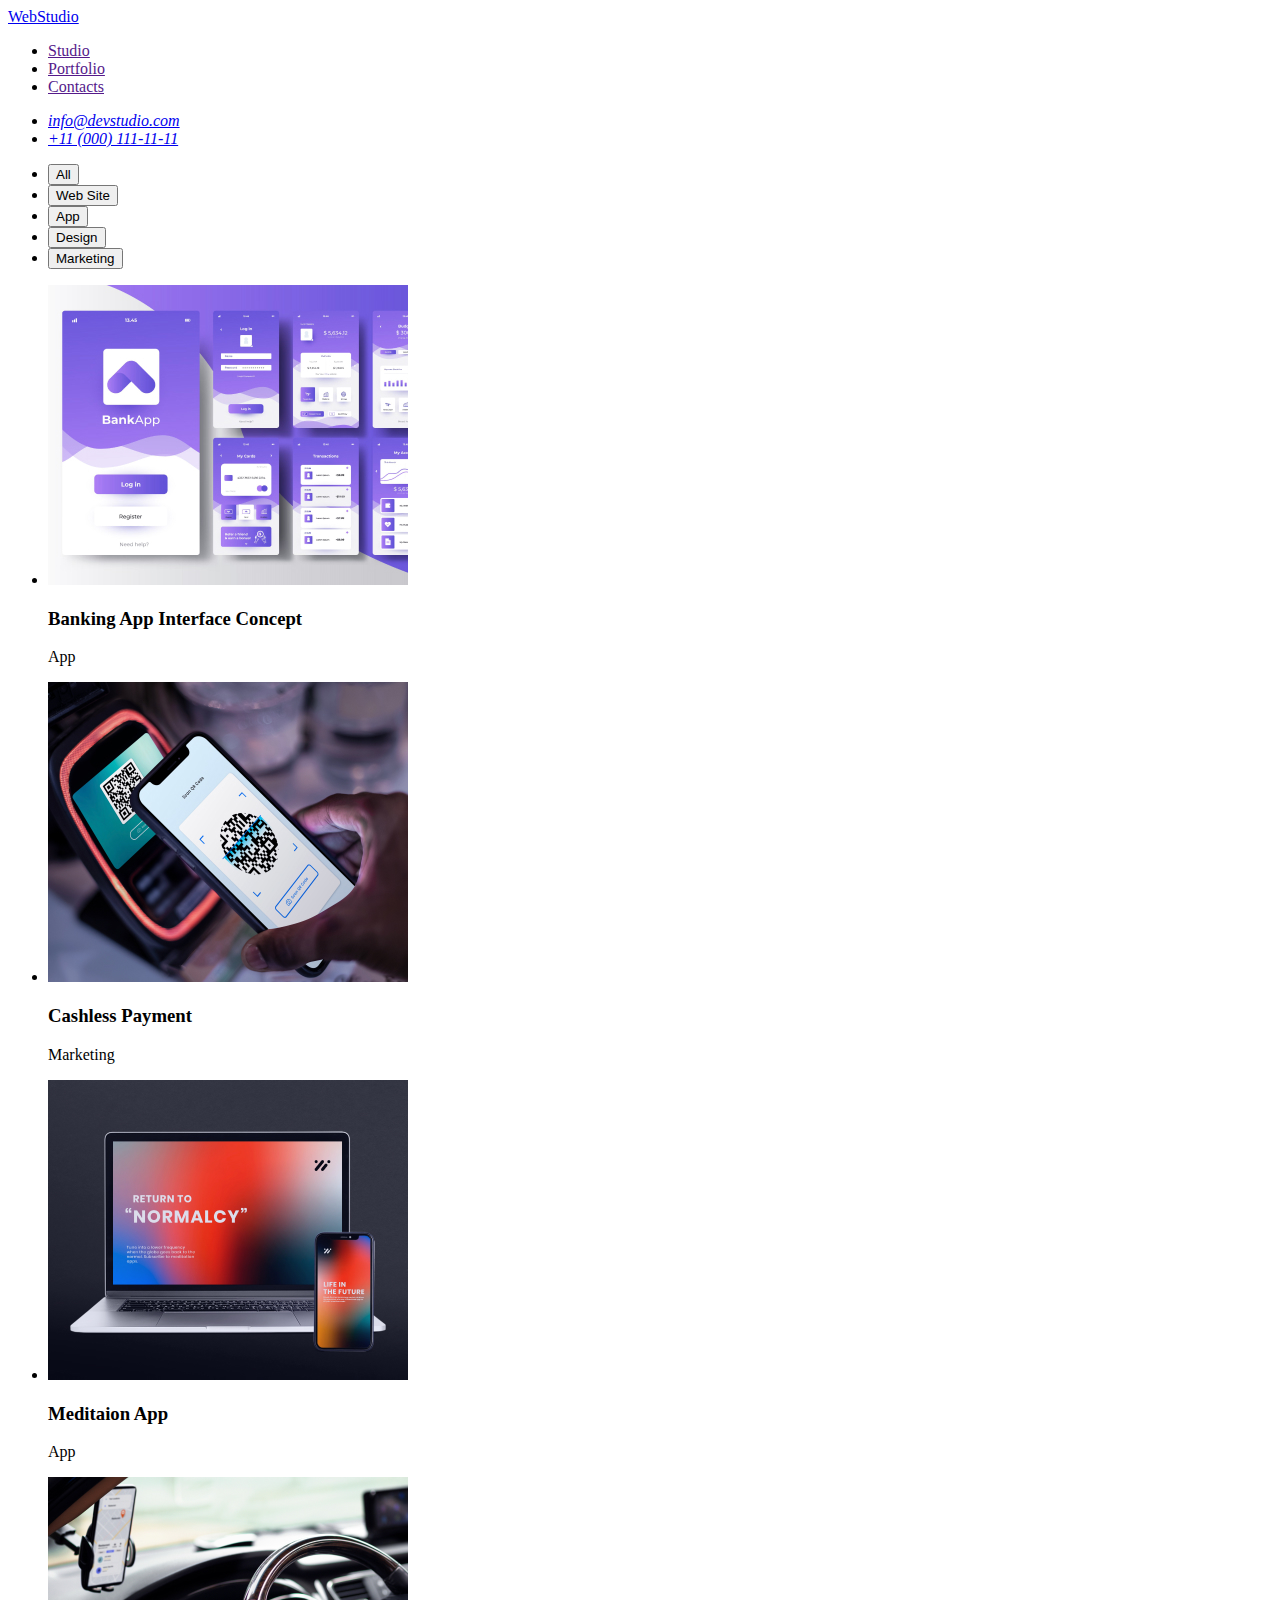
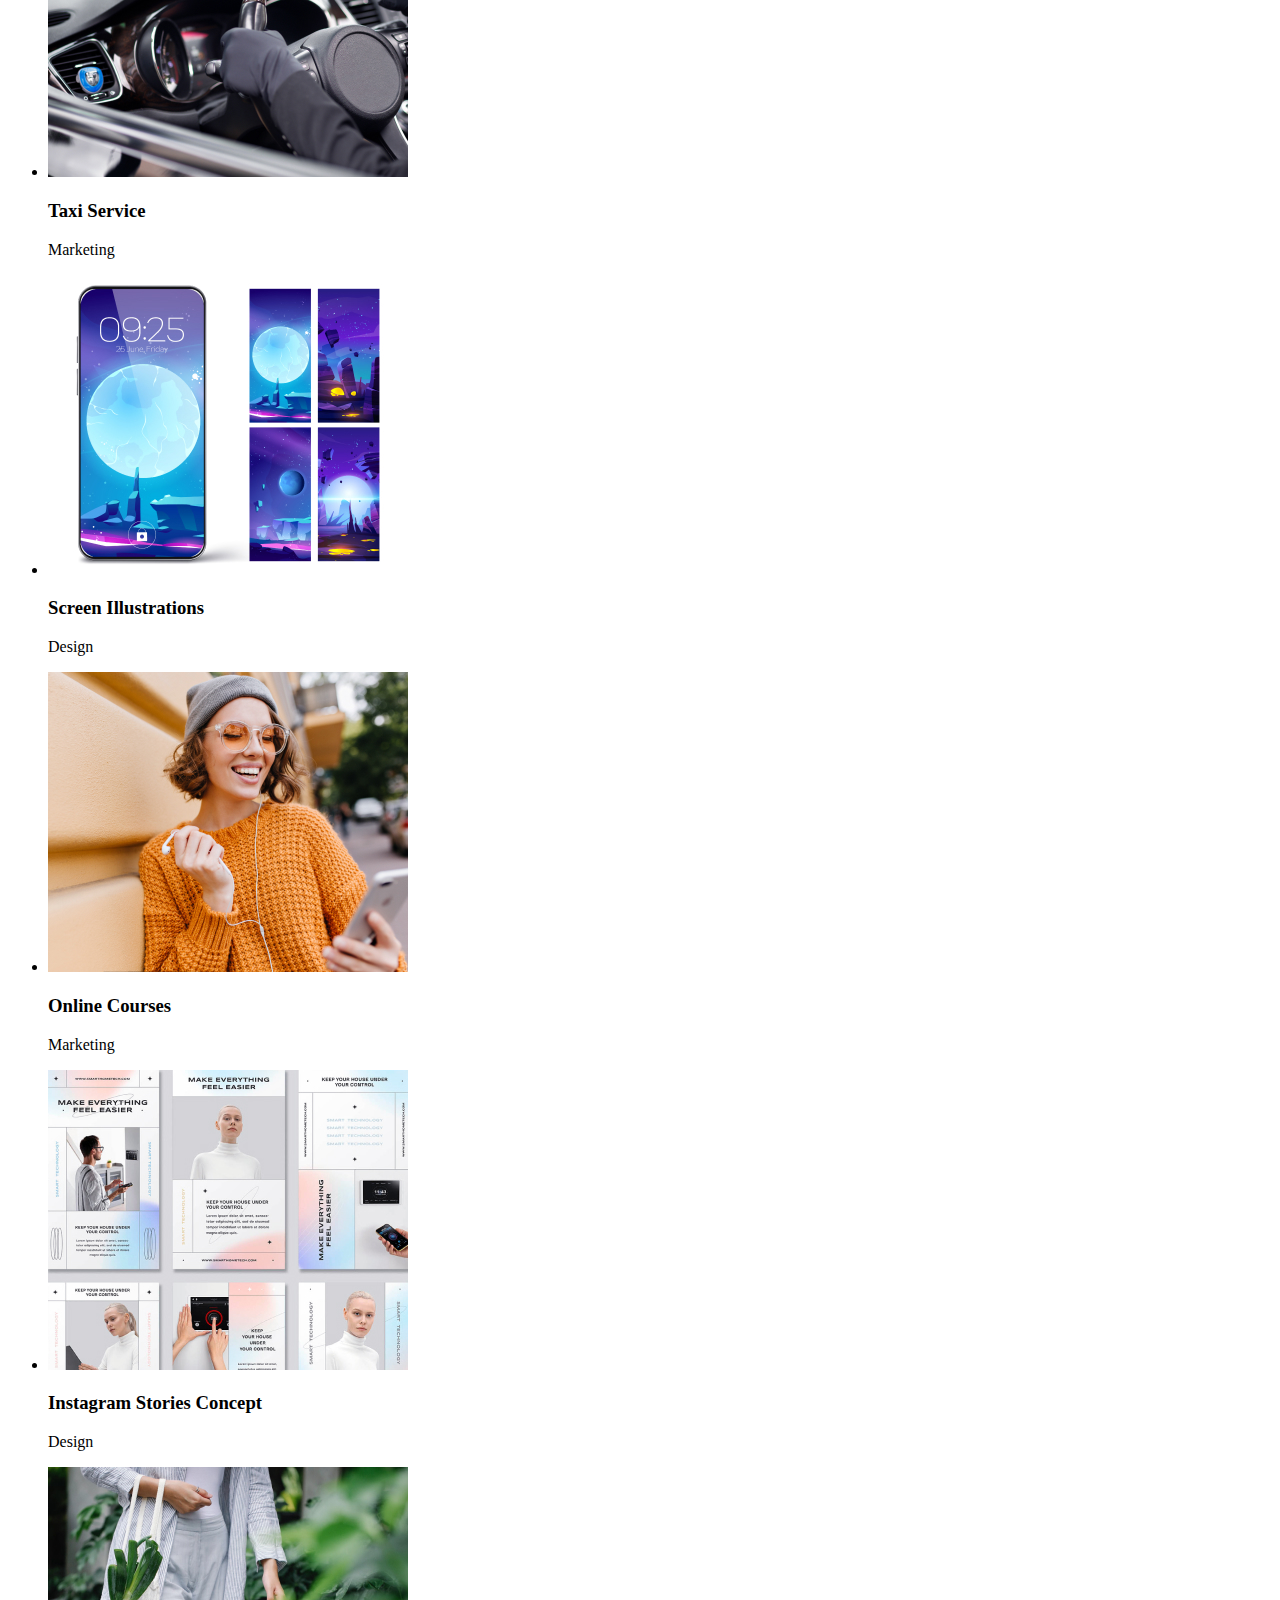
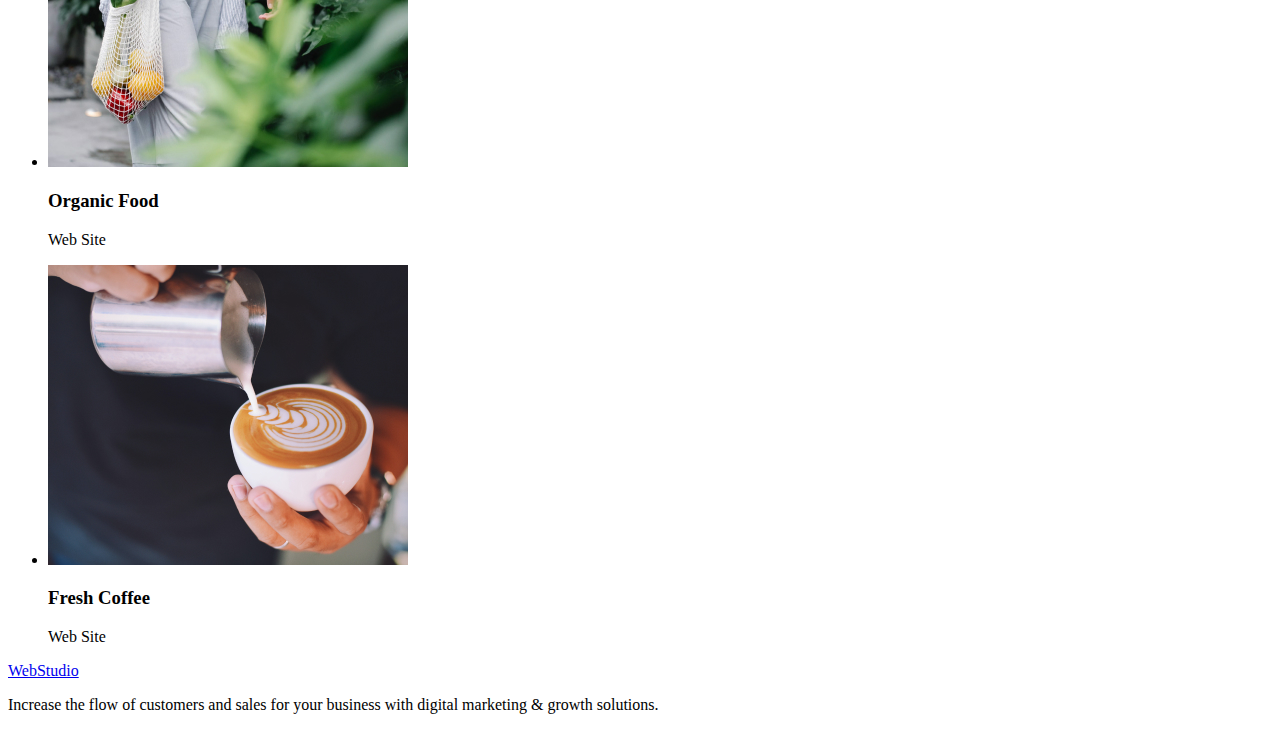
==== portfolio.html @ 18027611 "html portfolio" ====
<!DOCTYPE html>
<html lang="en">
<head>
    <meta charset="UTF-8">
    <meta http-equiv="X-UA-Compatible" content="IE=edge">
    <meta name="viewport" content="width=device-width, initial-scale=1.0">
    <title>Portfolio</title>
</head>
<body>
    <header>
        <nav>
            <a href="./index.html">WebStudio</a>
            <ul>
                <li><a href="">Studio</a></li>
                <li><a href="">Portfolio</a></li>
                <li><a href="">Contacts</a></li>
            </ul>
        </nav>
        <address>
            <ul>
                <li><a href="mailto:info@devstudio.com">info@devstudio.com</a></li>
                <li><a href="tel:+110001111111">+11 (000) 111-11-11</a></li>
            </ul>
        </address>
    </header>
    <main>
        <section>
            <ul>
                <li><button type="button">All</button></li>
                <li><button type="button">Web Site</button></li>
                <li><button type="button">App</button></li>
                <li><button type="button">Design</button></li>
                <li><button type="button">Marketing</button></li>
            </ul>
        </section>
        <section>
            <ul>
                <li>
                    <img src="./images/app-interface.jpg" alt="app-interface">
                    <h3>Banking App Interface Concept</h3>
                    <p>App</p>
                </li>
                <li>
                    <img src="./images/payment.jpg" alt="payment">
                    <h3>Cashless Payment</h3>
                    <p>Marketing</p>
                </li>
                <li>
                    <img src="./images/meditaion-app.jpg" alt="meditaion-app">
                    <h3>Meditaion App</h3>
                    <p>App</p>
                </li>
            </ul>
            <ul>
                <li>
                    <img src="./images/taxi.jpg" alt="taxi">
                    <h3>Taxi Service</h3>
                    <p>Marketing</p>
                </li>
                <li>
                    <img src="./images/screen.jpg" alt="screen">
                    <h3>Screen Illustrations</h3>
                    <p>Design</p>
                </li>
                <li>
                    <img src="./images/online-courses.jpg" alt="online-courses">
                    <h3>Online Courses</h3>
                    <p>Marketing</p>
                </li>
            </ul>
            <ul>
                <li>
                    <img src="./images/instagram-stories.jpg" alt="instagram-stories">
                    <h3>Instagram Stories Concept</h3>
                    <p>Design</p>
                </li>
                <li>
                    <img src="./images/food.jpg" alt="food">
                    <h3>Organic Food</h3>
                    <p>Web Site</p>
                </li>
                <li>
                    <img src="./images/coffee.jpg" alt="coffee">
                    <h3>Fresh Coffee</h3>
                    <p>Web Site</p>
                </li>
            </ul>
        </section>
    </main>
    <footer>
        <a href="./index.html">WebStudio</a>
        <p>Increase the flow of customers and sales for your business with digital marketing & growth solutions.</p>
    </footer>
</body>
</html>
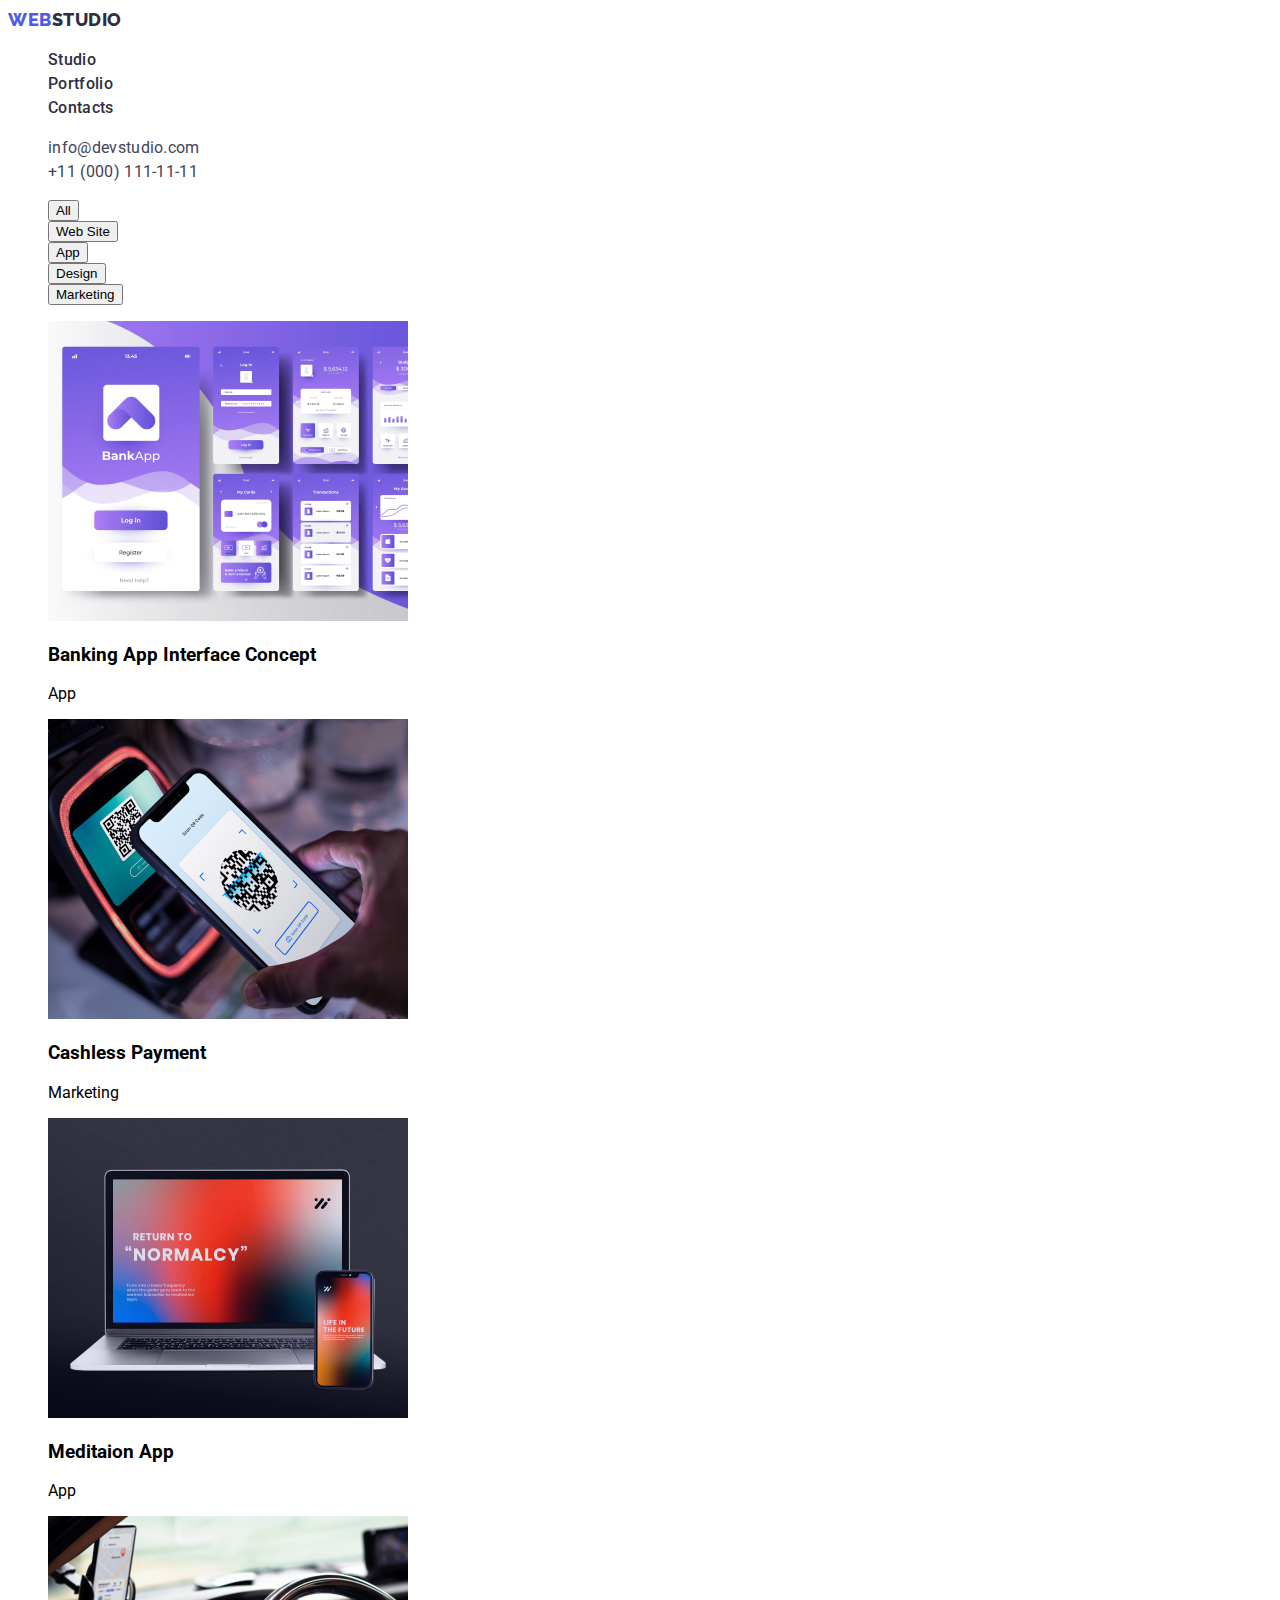
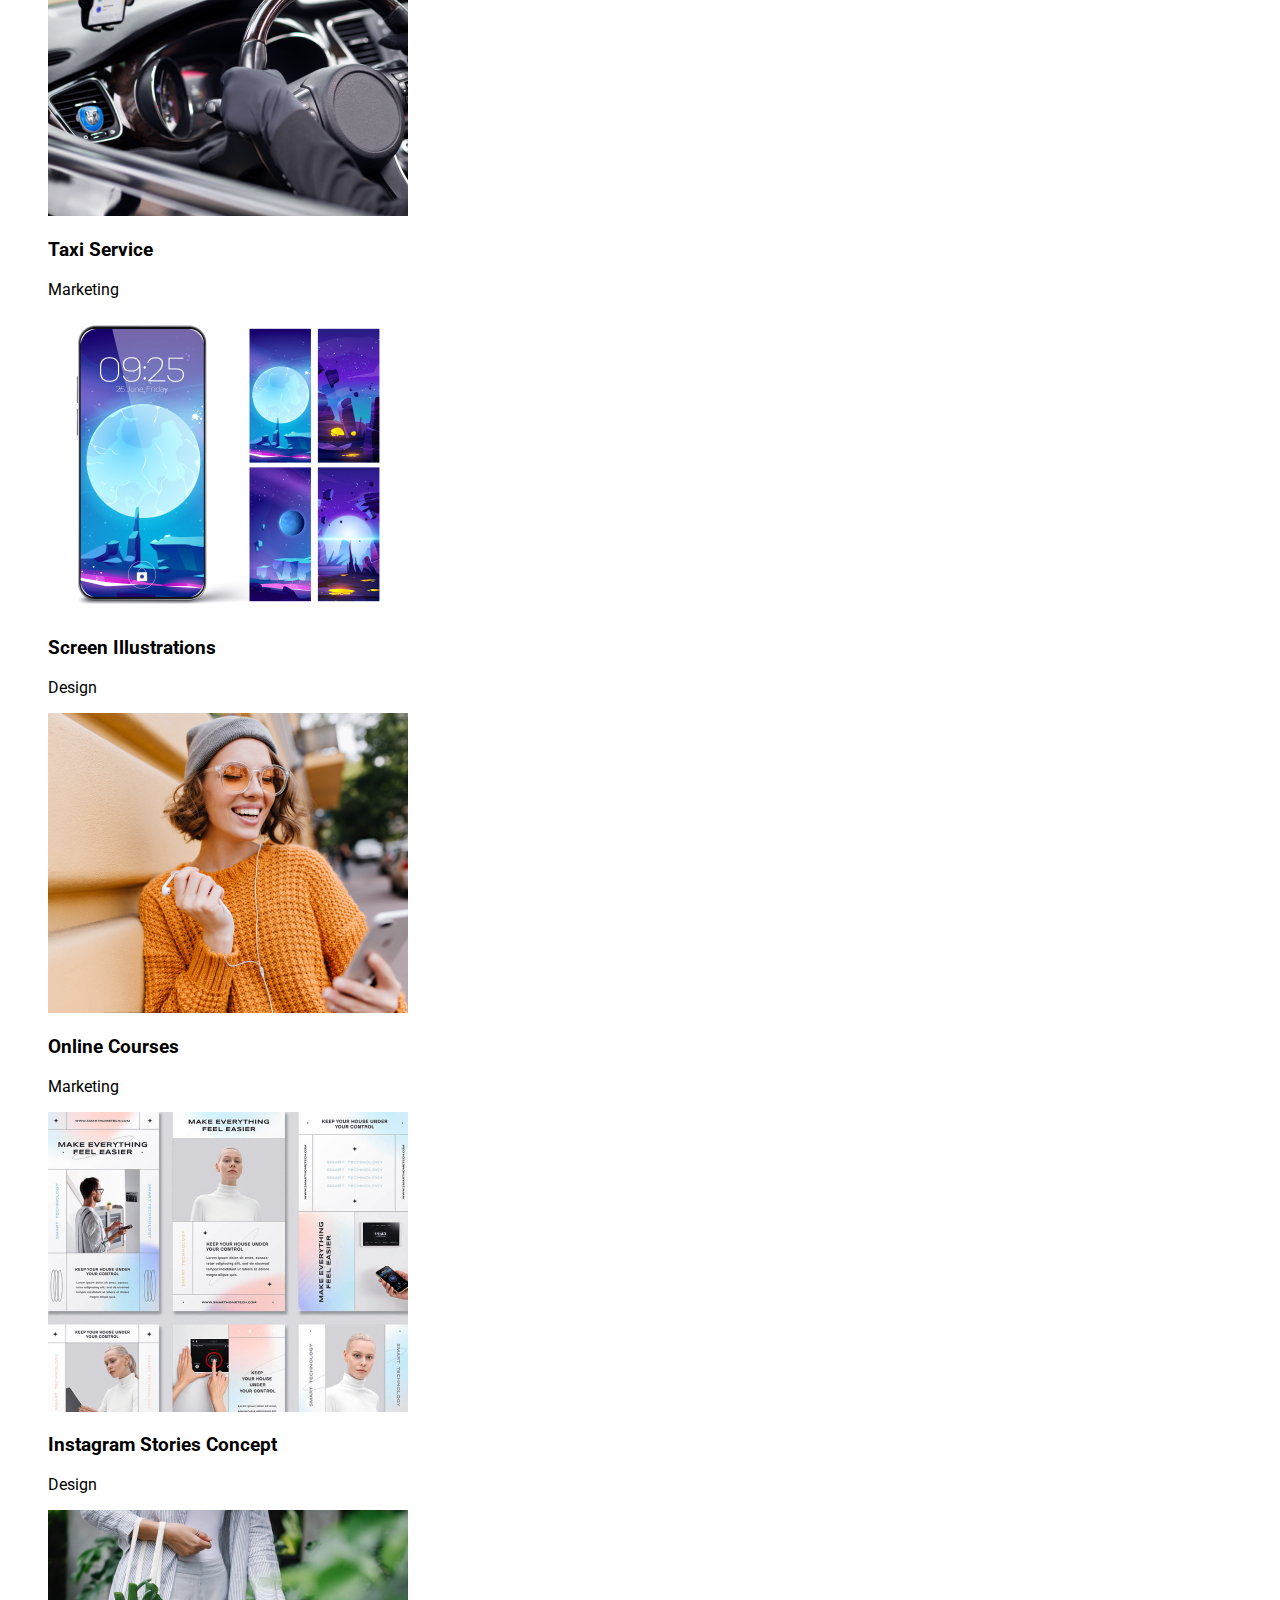
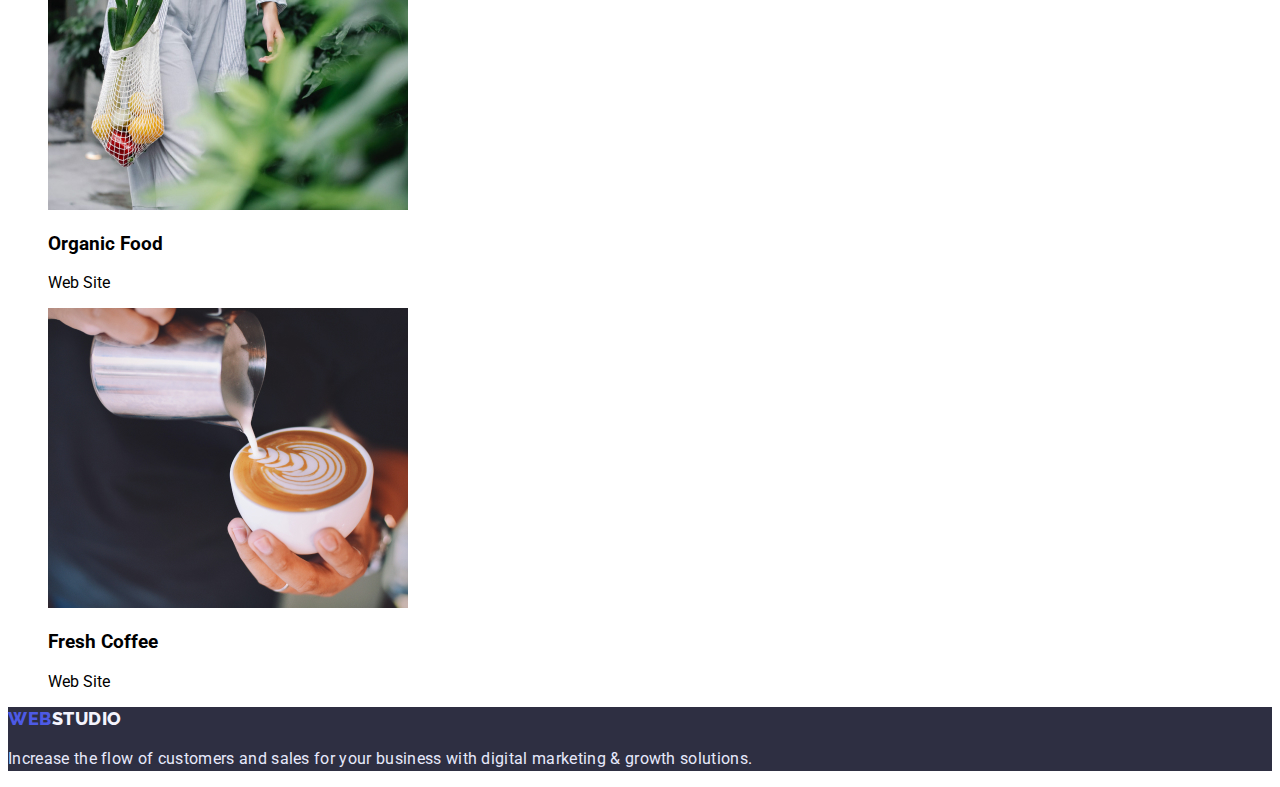
==== commit 2232f662: "css for index" ====
--- a/portfolio.html
+++ b/portfolio.html
@@ -5,27 +5,31 @@
     <meta http-equiv="X-UA-Compatible" content="IE=edge">
     <meta name="viewport" content="width=device-width, initial-scale=1.0">
     <title>Portfolio</title>
+    <link rel="preconnect" href="https://fonts.googleapis.com">
+    <link rel="preconnect" href="https://fonts.gstatic.com" crossorigin>
+    <link href="https://fonts.googleapis.com/css2?family=Raleway:wght@800&family=Roboto:wght@400;500;700;900&display=swap" rel="stylesheet">
+    <link rel="stylesheet" href="./css/style.css">
 </head>
 <body>
-    <header>
+    <header class="header">
         <nav>
-            <a href="./index.html">WebStudio</a>
-            <ul>
-                <li><a href="">Studio</a></li>
-                <li><a href="">Portfolio</a></li>
-                <li><a href="">Contacts</a></li>
+            <a href="./index.html" class="link header-logo"><span class="logo-web">Web</span>Studio</a>
+            <ul class="list header-list">
+                <li><a href="./index.html" class="link header-link">Studio</a></li>
+                <li><a href="./portfolio.html" class="link header-link">Portfolio</a></li>
+                <li><a href="" class="link header-link">Contacts</a></li>
             </ul>
         </nav>
         <address>
-            <ul>
-                <li><a href="mailto:info@devstudio.com">info@devstudio.com</a></li>
-                <li><a href="tel:+110001111111">+11 (000) 111-11-11</a></li>
+            <ul class="list address-list">
+                <li><a href="mailto:info@devstudio.com" class="link address-link">info@devstudio.com</a></li>
+                <li><a href="tel:+110001111111" class="link address-link">+11 (000) 111-11-11</a></li>
             </ul>
         </address>
     </header>
     <main>
         <section>
-            <ul>
+            <ul class="list">
                 <li><button type="button">All</button></li>
                 <li><button type="button">Web Site</button></li>
                 <li><button type="button">App</button></li>
@@ -34,62 +38,62 @@
             </ul>
         </section>
         <section>
-            <ul>
+            <ul class="list">
                 <li>
-                    <img src="./images/app-interface.jpg" alt="app-interface">
+                    <img src="./images/app-interface.jpg" alt="app-interface" width="360" height="300">
                     <h3>Banking App Interface Concept</h3>
                     <p>App</p>
                 </li>
                 <li>
-                    <img src="./images/payment.jpg" alt="payment">
+                    <img src="./images/payment.jpg" alt="payment" width="360" height="300">
                     <h3>Cashless Payment</h3>
                     <p>Marketing</p>
                 </li>
                 <li>
-                    <img src="./images/meditaion-app.jpg" alt="meditaion-app">
+                    <img src="./images/meditaion-app.jpg" alt="meditaion-app" width="360" height="300">
                     <h3>Meditaion App</h3>
                     <p>App</p>
                 </li>
             </ul>
-            <ul>
+            <ul class="list">
                 <li>
-                    <img src="./images/taxi.jpg" alt="taxi">
+                    <img src="./images/taxi.jpg" alt="taxi" width="360" height="300">
                     <h3>Taxi Service</h3>
                     <p>Marketing</p>
                 </li>
                 <li>
-                    <img src="./images/screen.jpg" alt="screen">
+                    <img src="./images/screen.jpg" alt="screen" width="360" height="300">
                     <h3>Screen Illustrations</h3>
                     <p>Design</p>
                 </li>
                 <li>
-                    <img src="./images/online-courses.jpg" alt="online-courses">
+                    <img src="./images/online-courses.jpg" alt="online-courses" width="360" height="300">
                     <h3>Online Courses</h3>
                     <p>Marketing</p>
                 </li>
             </ul>
-            <ul>
+            <ul class="list">
                 <li>
-                    <img src="./images/instagram-stories.jpg" alt="instagram-stories">
+                    <img src="./images/instagram-stories.jpg" alt="instagram-stories" width="360" height="300">
                     <h3>Instagram Stories Concept</h3>
                     <p>Design</p>
                 </li>
                 <li>
-                    <img src="./images/food.jpg" alt="food">
+                    <img src="./images/food.jpg" alt="food" width="360" height="300">
                     <h3>Organic Food</h3>
                     <p>Web Site</p>
                 </li>
                 <li>
-                    <img src="./images/coffee.jpg" alt="coffee">
+                    <img src="./images/coffee.jpg" alt="coffee" width="360" height="300">
                     <h3>Fresh Coffee</h3>
                     <p>Web Site</p>
                 </li>
             </ul>
         </section>
     </main>
-    <footer>
-        <a href="./index.html">WebStudio</a>
-        <p>Increase the flow of customers and sales for your business with digital marketing & growth solutions.</p>
+    <footer class="footer">
+        <a href="./index.html" class="link footer-logo"><span class="logo-web">Web</span>Studio</a>
+        <p class="footer-text">Increase the flow of customers and sales for your business with digital marketing & growth solutions.</p>
     </footer>
 </body>
 </html>--- a/css/style.css
+++ b/css/style.css
@@ -0,0 +1,152 @@
+:root {
+    --navy-blue: #2E2F42;
+    --slate: #434455;
+}
+body {
+    font-family: Roboto, sans-serif;
+}
+.link {
+    text-decoration: none;
+}
+.list {
+    list-style: none;
+}
+/*.header {
+
+}*/
+.header-logo {
+    font-family: Raleway, sans-serif;
+    color: var(--navy-blue);
+    font-weight: 800;
+    font-size: 18px;
+    line-height: 1.33;
+    letter-spacing: 0.03em;
+    text-transform: uppercase;
+}
+.logo-web {
+    color: #4D5AE5;
+}
+/*.header-list {
+}*/
+.header-link {
+    color: var(--navy-blue);
+    font-weight: 500;
+    font-size: 16px;
+    line-height: 1.5;
+    letter-spacing: 0.02em;
+}
+/*.address-list {
+}*/
+.address-link {
+    color: var(--slate);
+    font-style: normal;
+    font-weight: 400;
+    font-size: 16px;
+    line-height: 1.5;
+    letter-spacing: 0.02em;
+}
+.first-st {
+    background-color: var(--navy-blue);
+}
+.first-st-title {
+    color: #fff;
+    font-weight: 700;
+    font-size: 56px;
+    line-height: 1.07;
+    letter-spacing: 0.02em;
+}
+.first-st-button {
+    color: #fff;
+    font-weight: 500;
+    font-size: 16px;
+    line-height: 1.5;
+    letter-spacing: 0.04em;
+}
+/*.second-st {
+}
+.second-st-title {
+    
+}
+.second-st-list {
+}
+.second-st-item {
+}*/
+.second-st-caption {
+    color: var(--navy-blue);
+    font-family: 'Roboto';
+    font-weight: 500;
+    font-size: 20px;
+    line-height: 1.2;
+    letter-spacing: 0.02em;
+}
+.second-st-text {
+    color: var(--slate);
+    font-weight: 400;
+    font-size: 16px;
+    line-height: 1.5;
+    letter-spacing: 0.02em;
+}
+/*.third-st {
+}*/
+.third-st-title {
+    color: var(--navy-blue);
+    font-weight: 700;
+    font-size: 36px;
+    line-height: 1.11;
+    letter-spacing: 0.02em;
+    text-transform: capitalize;
+}
+/*.third-st-list {
+}
+.third-st-item {
+}*/
+.fourth-st {
+    background-color: #F4F4FD;
+}
+.fourth-st-title {
+    font-weight: 700;
+    font-size: 36px;
+    line-height: 1.11;
+    letter-spacing: 0.02em;
+    text-transform: capitalize;
+}
+/*.fourth-st-list {
+}*/
+.fourth-st-item {
+    background-color: #fff;
+}
+.fourth-st-caption {
+    color: var(--navy-blue);
+    font-weight: 500;
+    font-size: 20px;
+    line-height: 1.2;
+    letter-spacing: 0.02em;
+    text-transform: capitalize;
+}
+.foutht-st-text {
+    color: var(--slate);
+    font-weight: 400;
+    font-size: 16px;
+    line-height: 1.5;
+    letter-spacing: 0.02em;
+    text-transform: capitalize;
+}
+.footer {
+    background-color: var(--navy-blue);
+}
+.footer-logo {
+    font-family: Raleway, sans-serif;
+    color: #F4F4FD;
+    font-weight: 800;
+    font-size: 18px;
+    line-height: 1.33;
+    letter-spacing: 0.03em;
+    text-transform: uppercase;
+}
+.footer-text {
+    color: #E7E9FC;
+    font-weight: 400;
+    font-size: 16px;
+    line-height: 1.5;
+    letter-spacing: 0.02em;
+}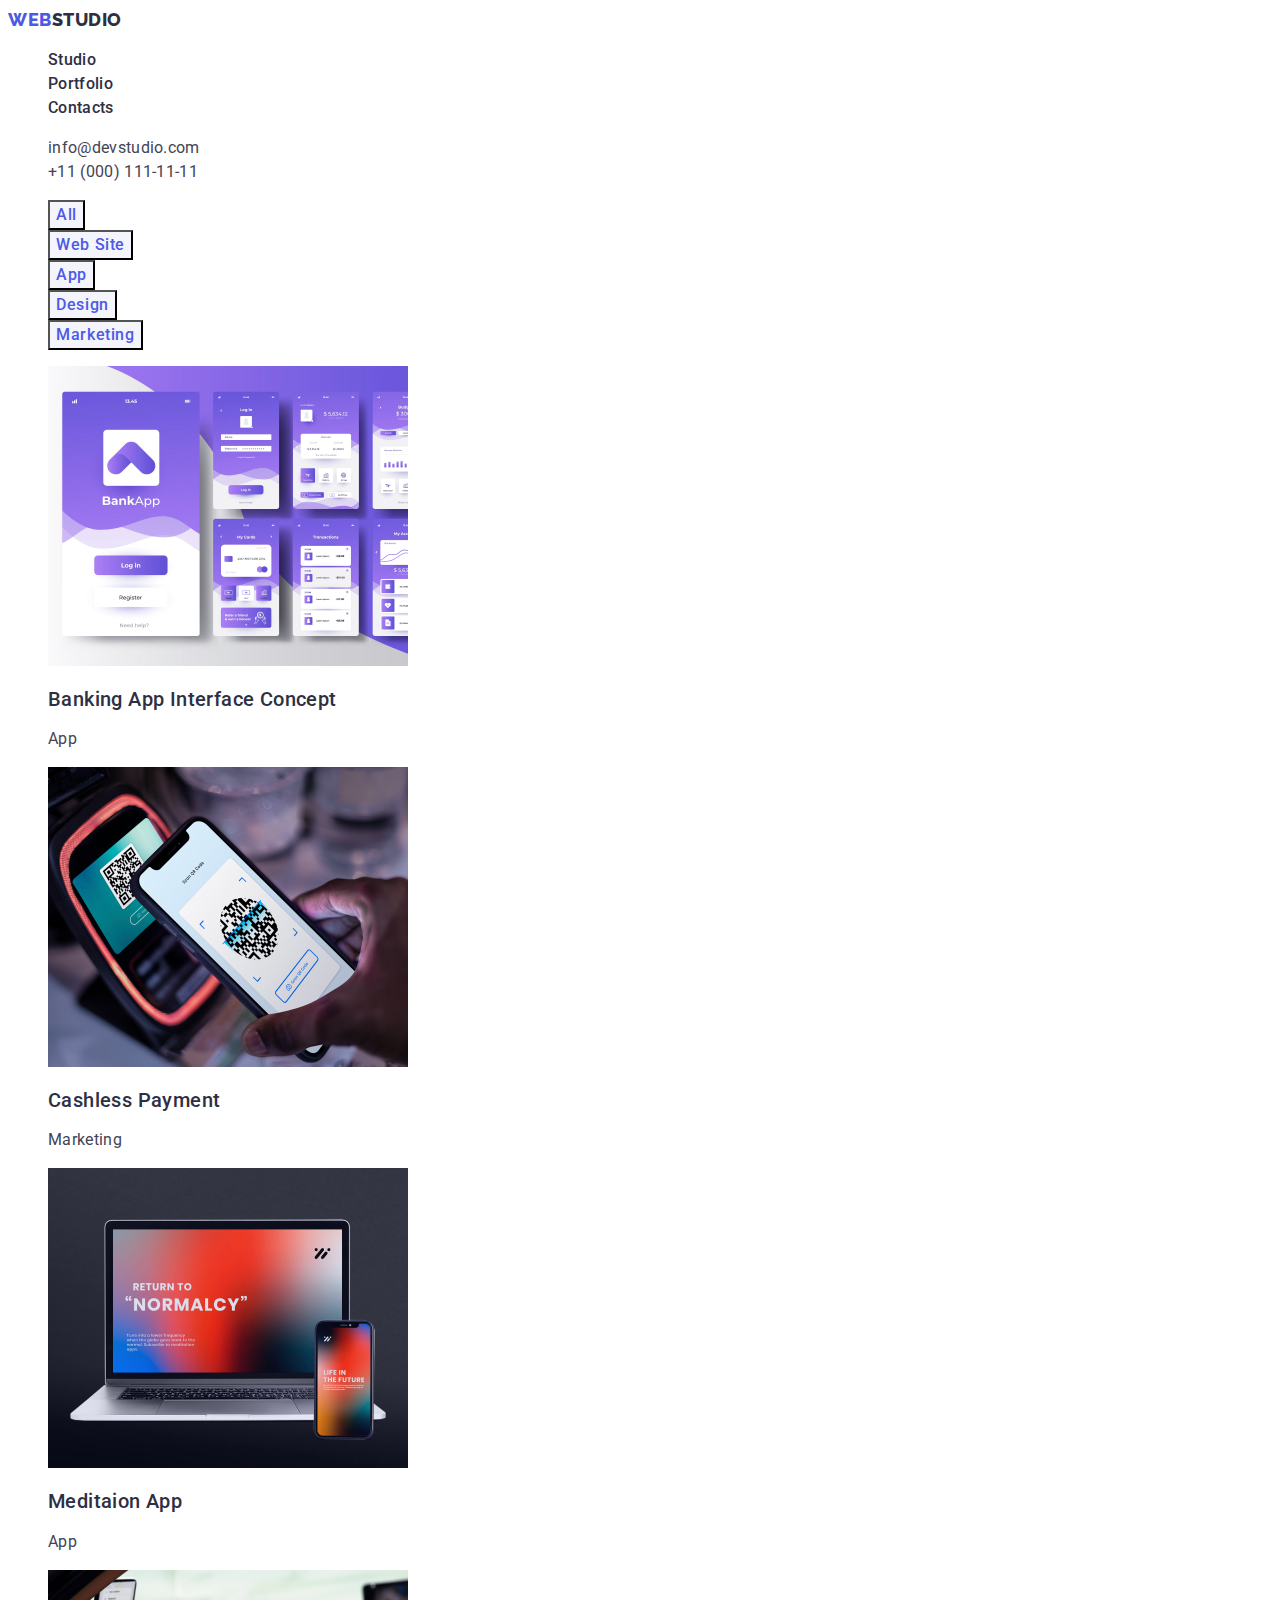
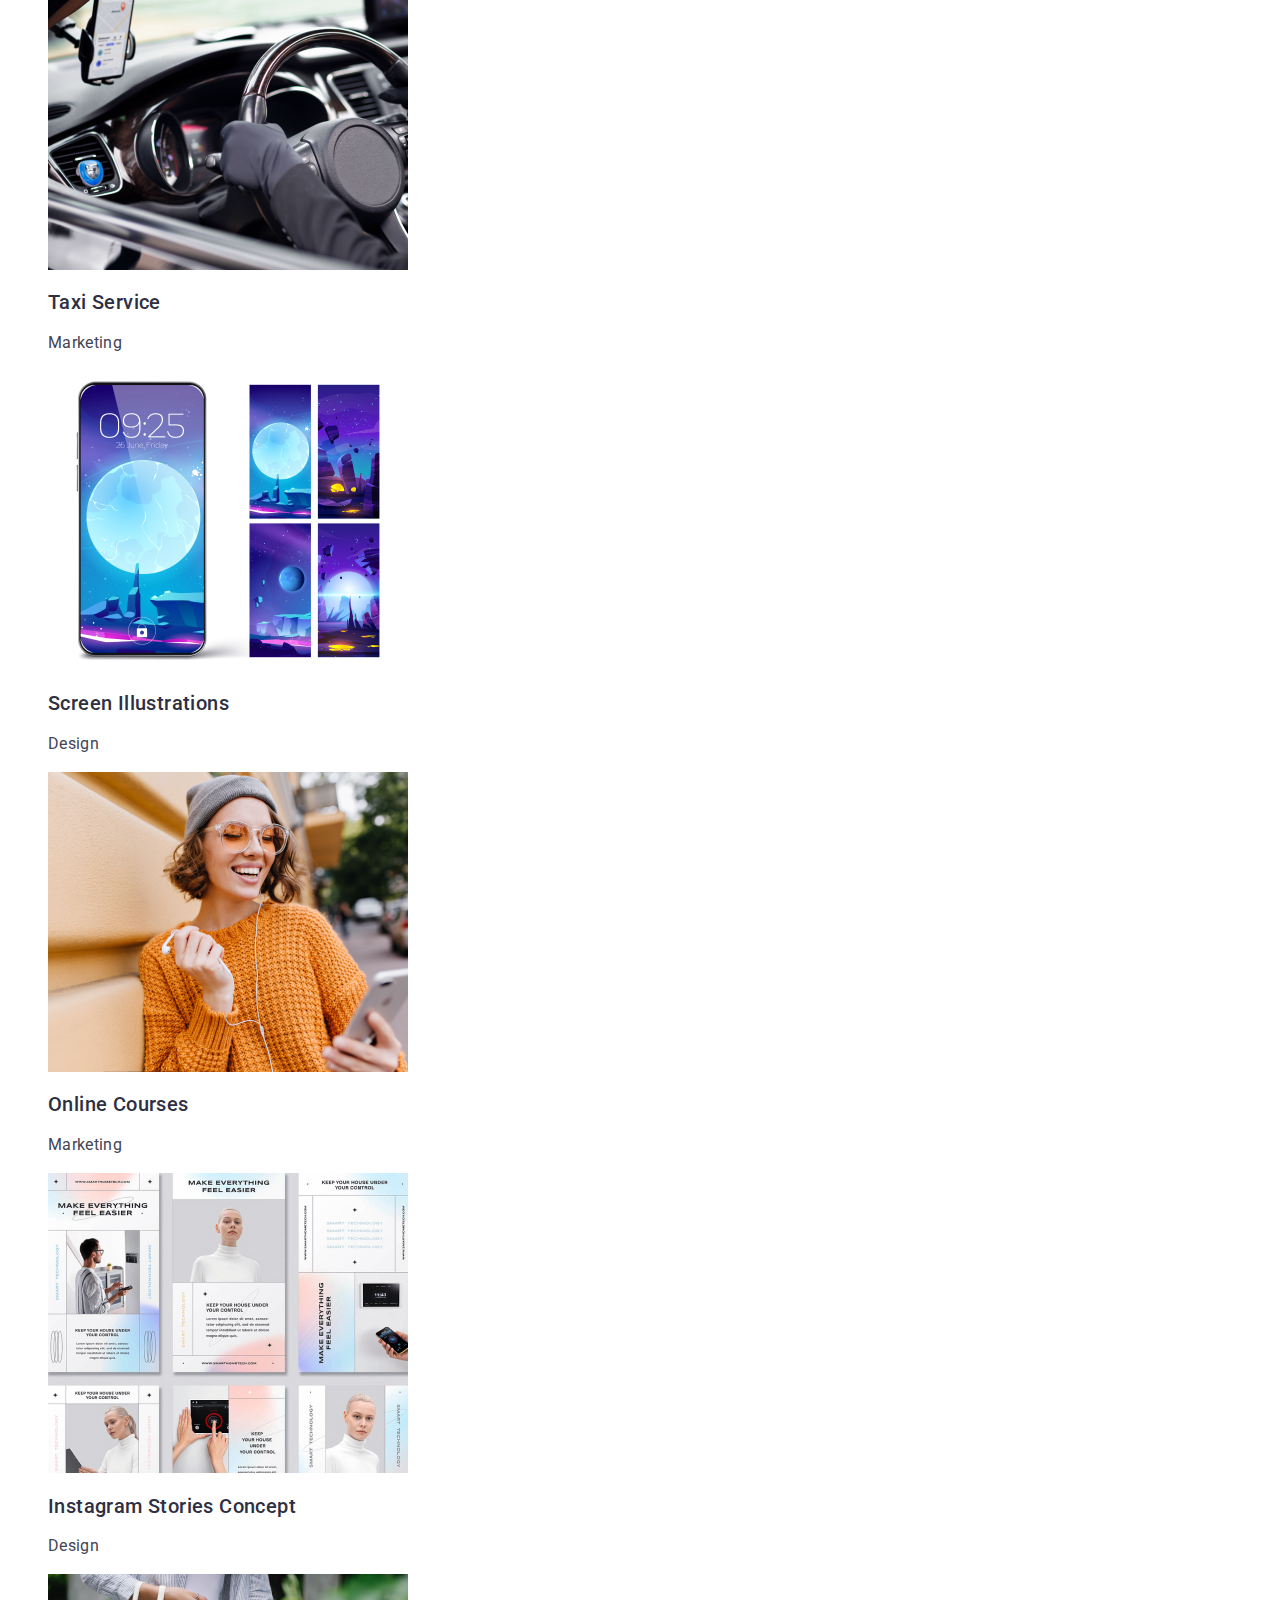
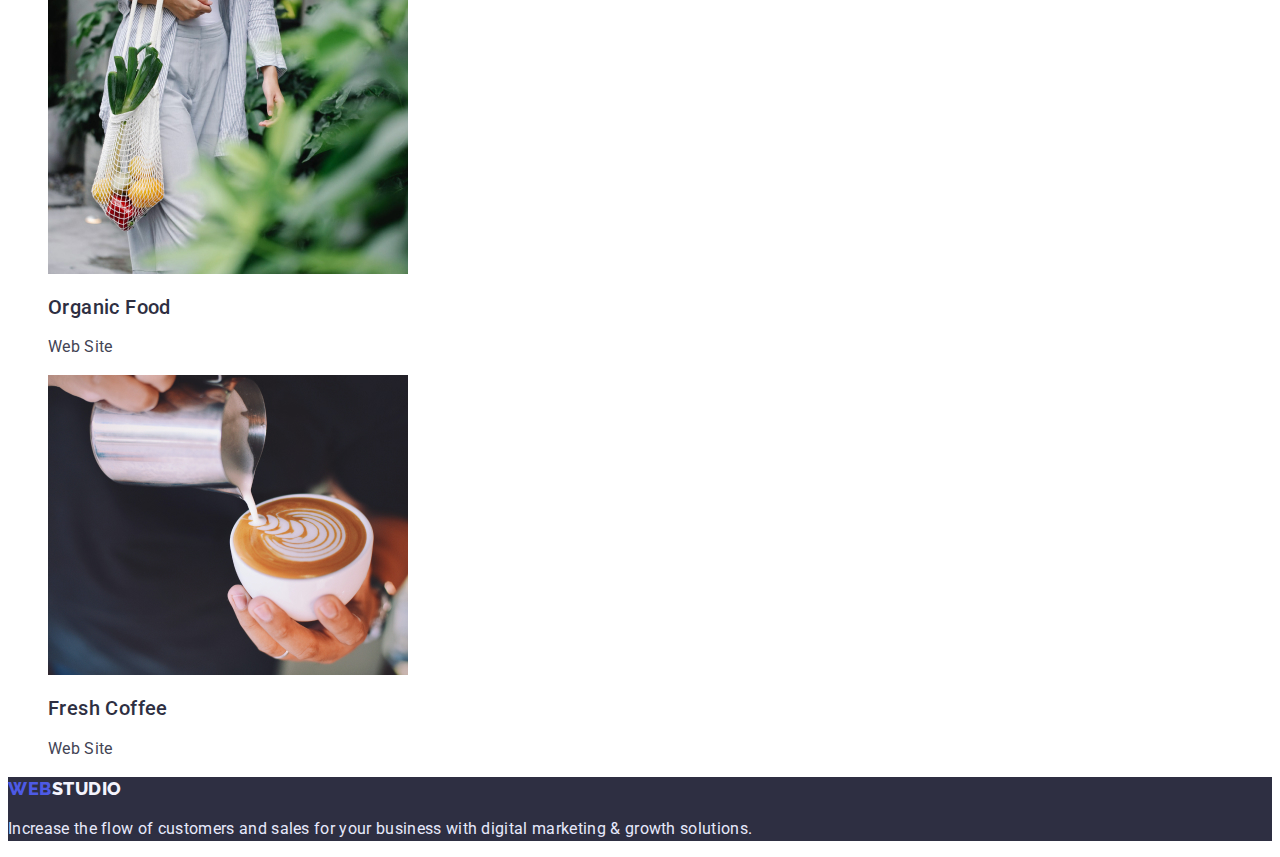
==== commit 626d53a2: "fix and ending css" ====
--- a/portfolio.html
+++ b/portfolio.html
@@ -13,7 +13,7 @@
 <body>
     <header class="header">
         <nav>
-            <a href="./index.html" class="link header-logo"><span class="logo-web">Web</span>Studio</a>
+            <a href="./index.html" class="link logo">Web<span class="logo-studio">Studio</span></a>
             <ul class="list header-list">
                 <li><a href="./index.html" class="link header-link">Studio</a></li>
                 <li><a href="./portfolio.html" class="link header-link">Portfolio</a></li>
@@ -29,70 +29,83 @@
     </header>
     <main>
         <section>
+            <h1 hidden>Portfolio</h1>
             <ul class="list">
-                <li><button type="button">All</button></li>
-                <li><button type="button">Web Site</button></li>
-                <li><button type="button">App</button></li>
-                <li><button type="button">Design</button></li>
-                <li><button type="button">Marketing</button></li>
-            </ul>
-        </section>
-        <section>
-            <ul class="list">
-                <li>
-                    <img src="./images/app-interface.jpg" alt="app-interface" width="360" height="300">
-                    <h3>Banking App Interface Concept</h3>
-                    <p>App</p>
-                </li>
-                <li>
-                    <img src="./images/payment.jpg" alt="payment" width="360" height="300">
-                    <h3>Cashless Payment</h3>
-                    <p>Marketing</p>
-                </li>
-                <li>
-                    <img src="./images/meditaion-app.jpg" alt="meditaion-app" width="360" height="300">
-                    <h3>Meditaion App</h3>
-                    <p>App</p>
-                </li>
+                <li><button type="button" class="portfolio-button">All</button></li>
+                <li><button type="button" class="portfolio-button">Web Site</button></li>
+                <li><button type="button" class="portfolio-button">App</button></li>
+                <li><button type="button" class="portfolio-button">Design</button></li>
+                <li><button type="button" class="portfolio-button">Marketing</button></li>
             </ul>
             <ul class="list">
                 <li>
-                    <img src="./images/taxi.jpg" alt="taxi" width="360" height="300">
-                    <h3>Taxi Service</h3>
-                    <p>Marketing</p>
+                    <a href="" class="link">
+                        <img src="./images/app-interface.jpg" alt="app-interface" width="360" height="300">
+                        <h2 class="portfolio-caption">Banking App Interface Concept</h2>
+                        <p class="portfolio-text">App</p>
+                    </a>
                 </li>
                 <li>
-                    <img src="./images/screen.jpg" alt="screen" width="360" height="300">
-                    <h3>Screen Illustrations</h3>
-                    <p>Design</p>
+                    <a href="" class="link">
+                        <img src="./images/payment.jpg" alt="payment" width="360" height="300">
+                        <h2 class="portfolio-caption">Cashless Payment</h2>
+                        <p class="portfolio-text">Marketing</p>
+                    </a>
                 </li>
                 <li>
-                    <img src="./images/online-courses.jpg" alt="online-courses" width="360" height="300">
-                    <h3>Online Courses</h3>
-                    <p>Marketing</p>
-                </li>
-            </ul>
-            <ul class="list">
-                <li>
-                    <img src="./images/instagram-stories.jpg" alt="instagram-stories" width="360" height="300">
-                    <h3>Instagram Stories Concept</h3>
-                    <p>Design</p>
+                    <a href="" class="link">
+                        <img src="./images/meditaion-app.jpg" alt="meditaion-app" width="360" height="300">
+                        <h2 class="portfolio-caption">Meditaion App</h2>
+                        <p class="portfolio-text">App</p>
+                    </a>
                 </li>
                 <li>
-                    <img src="./images/food.jpg" alt="food" width="360" height="300">
-                    <h3>Organic Food</h3>
-                    <p>Web Site</p>
+                    <a href="" class="link">
+                        <img src="./images/taxi.jpg" alt="taxi" width="360" height="300">
+                        <h2 class="portfolio-caption">Taxi Service</h2>
+                        <p class="portfolio-text">Marketing</p>
+                    </a>
                 </li>
                 <li>
-                    <img src="./images/coffee.jpg" alt="coffee" width="360" height="300">
-                    <h3>Fresh Coffee</h3>
-                    <p>Web Site</p>
+                    <a href="" class="link">
+                        <img src="./images/screen.jpg" alt="screen" width="360" height="300">
+                        <h2 class="portfolio-caption">Screen Illustrations</h2>
+                        <p class="portfolio-text">Design</p>
+                    </a>
+                </li>
+                <li>
+                    <a href="" class="link">
+                        <img src="./images/online-courses.jpg" alt="online-courses" width="360" height="300">
+                        <h2 class="portfolio-caption">Online Courses</h2>
+                        <p class="portfolio-text">Marketing</p>
+                    </a>
+                </li>
+                <li>
+                    <a href="" class="link">
+                        <img src="./images/instagram-stories.jpg" alt="instagram-stories" width="360" height="300">
+                        <h2 class="portfolio-caption">Instagram Stories Concept</h2>
+                        <p class="portfolio-text">Design</p>
+                    </a>
+                </li>
+                <li>
+                    <a href="" class="link">
+                        <img src="./images/food.jpg" alt="food" width="360" height="300">
+                        <h2 class="portfolio-caption">Organic Food</h2>
+                        <p class="portfolio-text">Web Site</p>
+                    </a>
+                </li>
+                <li>
+                    <a href="" class="link">
+                        <img src="./images/coffee.jpg" alt="coffee" width="360" height="300">
+                        <h2 class="portfolio-caption">Fresh Coffee</h2>
+                        <p class="portfolio-text">Web Site</p>
+                    </a>
                 </li>
             </ul>
         </section>
     </main>
     <footer class="footer">
-        <a href="./index.html" class="link footer-logo"><span class="logo-web">Web</span>Studio</a>
+        <a href="./index.html" class="link logo">Web<span class="footer-logo">Studio</span></a>
         <p class="footer-text">Increase the flow of customers and sales for your business with digital marketing & growth solutions.</p>
     </footer>
 </body>
--- a/css/style.css
+++ b/css/style.css
@@ -1,9 +1,13 @@
 :root {
     --navy-blue: #2E2F42;
     --slate: #434455;
+    --iris: #4D5AE5;
+    --cloud: #F4F4FD;
+    --cornflower: #E7E9FC;
 }
 body {
     font-family: Roboto, sans-serif;
+    color: #434455;
 }
 .link {
     text-decoration: none;
@@ -14,17 +18,17 @@
 /*.header {
 
 }*/
-.header-logo {
+.logo {
     font-family: Raleway, sans-serif;
-    color: var(--navy-blue);
+    color: var(--iris);
     font-weight: 800;
     font-size: 18px;
     line-height: 1.33;
     letter-spacing: 0.03em;
     text-transform: uppercase;
 }
-.logo-web {
-    color: #4D5AE5;
+.logo-studio {
+    color: var(--navy-blue);
 }
 /*.header-list {
 }*/
@@ -45,6 +49,10 @@
     line-height: 1.5;
     letter-spacing: 0.02em;
 }
+.address-link:hover,
+.address-link:focus {
+    color: #404bbf;
+}
 .first-st {
     background-color: var(--navy-blue);
 }
@@ -54,13 +62,21 @@
     font-size: 56px;
     line-height: 1.07;
     letter-spacing: 0.02em;
+    text-align: center;
 }
 .first-st-button {
+    font-family: Roboto, sans-serif;
     color: #fff;
     font-weight: 500;
     font-size: 16px;
     line-height: 1.5;
     letter-spacing: 0.04em;
+    background-color: var(--iris);
+    cursor: pointer;
+}
+.first-st-button:hover,
+.first-st-button:focus {
+    color: #404BBF;
 }
 /*.second-st {
 }
@@ -95,20 +111,23 @@
     line-height: 1.11;
     letter-spacing: 0.02em;
     text-transform: capitalize;
+    text-align: center;
 }
 /*.third-st-list {
 }
 .third-st-item {
 }*/
 .fourth-st {
-    background-color: #F4F4FD;
+    background-color: var(--cloud);
 }
 .fourth-st-title {
+    color: var(--navy-blue);
     font-weight: 700;
     font-size: 36px;
     line-height: 1.11;
     letter-spacing: 0.02em;
     text-transform: capitalize;
+    text-align: center;
 }
 /*.fourth-st-list {
 }*/
@@ -131,20 +150,43 @@
     letter-spacing: 0.02em;
     text-transform: capitalize;
 }
+.portfolio-button {
+    font-family: Roboto, sans-serif;
+    font-weight: 500;
+    font-size: 16px;
+    line-height: 1.5;
+    letter-spacing: 0.04em;
+    color: var(--iris);
+    background-color: var(--cloud);
+    cursor: pointer;
+}
+.portfolio-button:hover,
+.portfolio-button:focus {
+    color: #fff;
+    background-color: #404BBF;
+}
+.portfolio-caption {
+    color: var(--navy-blue);
+    font-weight: 500;
+    font-size: 20px;
+    line-height: 1.2;
+    letter-spacing: 0.02em;
+}
+.portfolio-text {
+    color: var(--slate);
+    font-weight: 400;
+    font-size: 16px;
+    line-height: 1.5;
+    letter-spacing: 0.02em;
+}
 .footer {
     background-color: var(--navy-blue);
 }
 .footer-logo {
-    font-family: Raleway, sans-serif;
-    color: #F4F4FD;
-    font-weight: 800;
-    font-size: 18px;
-    line-height: 1.33;
-    letter-spacing: 0.03em;
-    text-transform: uppercase;
+    color: var(--cloud);
 }
 .footer-text {
-    color: #E7E9FC;
+    color: var(--cornflower);
     font-weight: 400;
     font-size: 16px;
     line-height: 1.5;
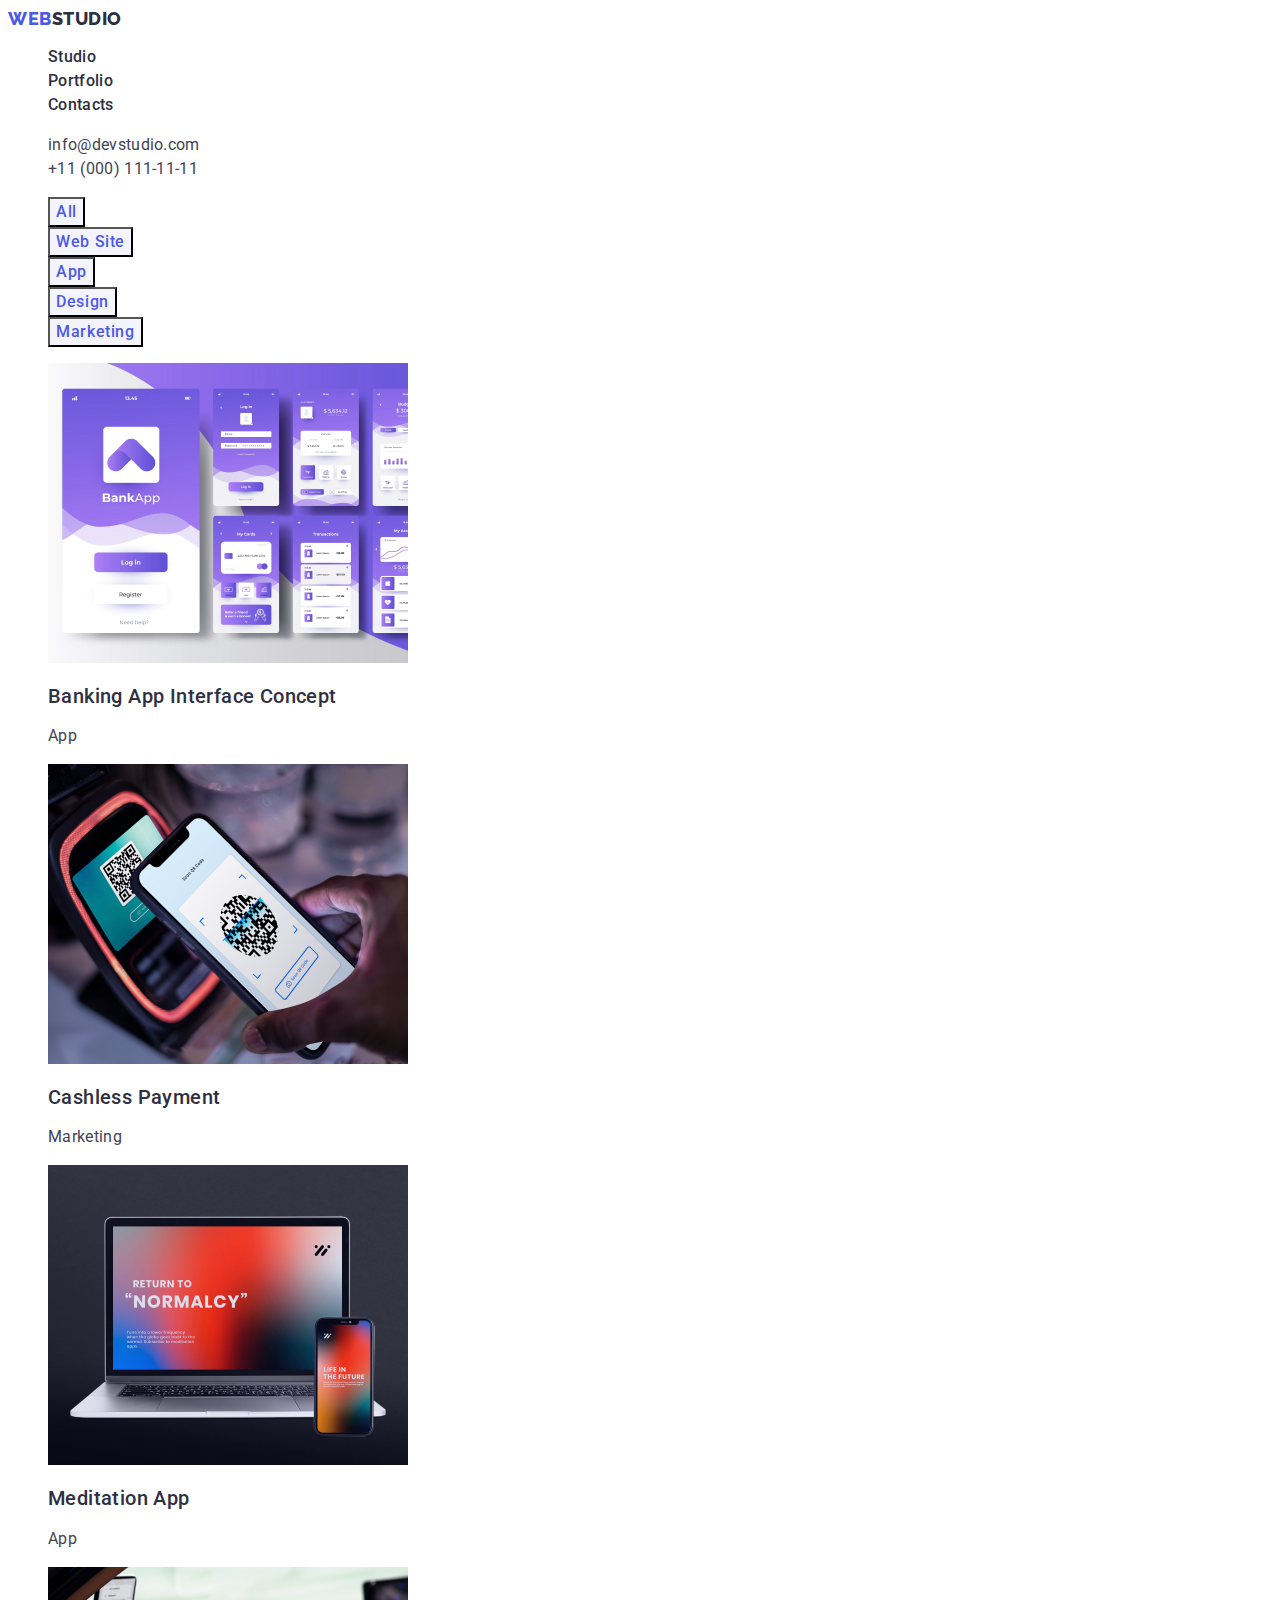
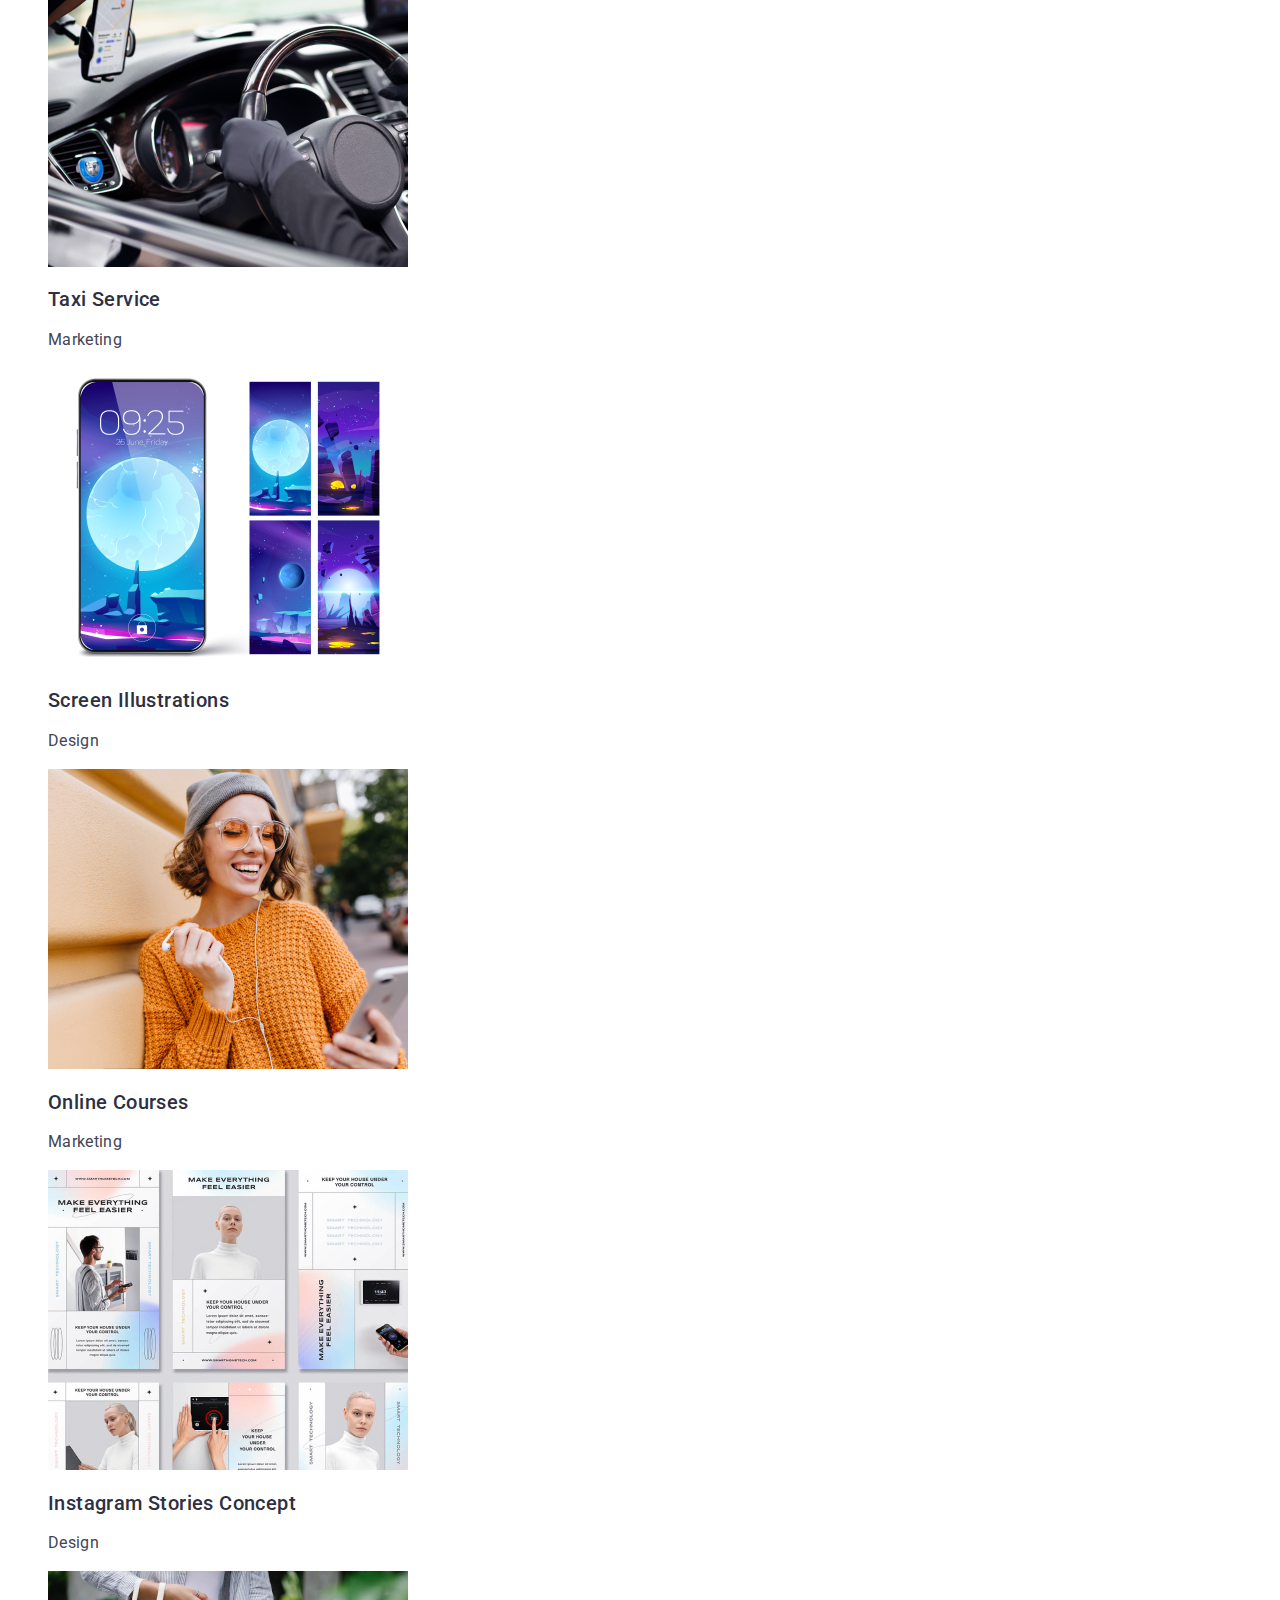
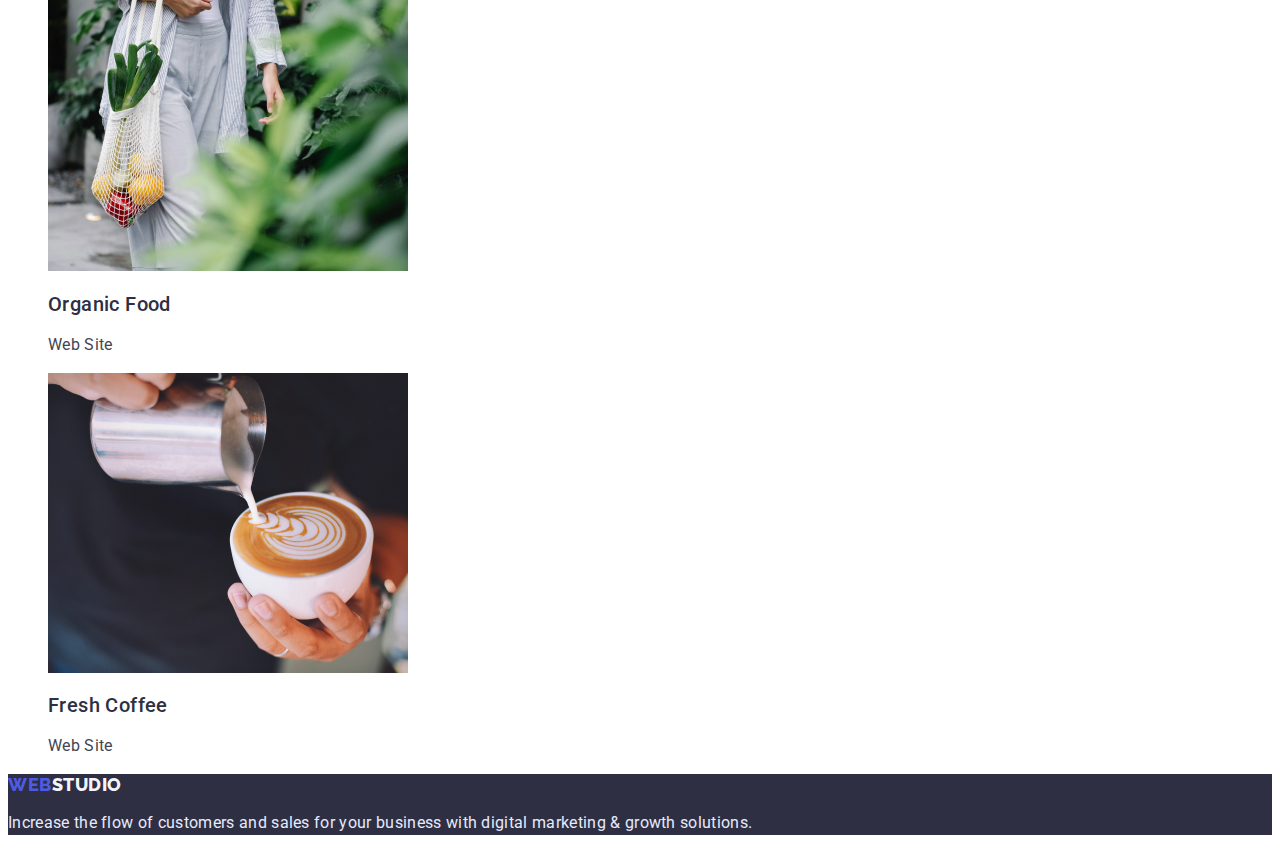
==== commit 36ae0e8c: "fix" ====
--- a/portfolio.html
+++ b/portfolio.html
@@ -20,8 +20,8 @@
                 <li><a href="" class="link header-link">Contacts</a></li>
             </ul>
         </nav>
-        <address>
-            <ul class="list address-list">
+        <address class="address-list">
+            <ul class="list">
                 <li><a href="mailto:info@devstudio.com" class="link address-link">info@devstudio.com</a></li>
                 <li><a href="tel:+110001111111" class="link address-link">+11 (000) 111-11-11</a></li>
             </ul>
@@ -55,7 +55,7 @@
                 <li>
                     <a href="" class="link">
                         <img src="./images/meditaion-app.jpg" alt="meditaion-app" width="360" height="300">
-                        <h2 class="portfolio-caption">Meditaion App</h2>
+                        <h2 class="portfolio-caption">Meditation App</h2>
                         <p class="portfolio-text">App</p>
                     </a>
                 </li>
--- a/css/style.css
+++ b/css/style.css
@@ -4,10 +4,12 @@
     --iris: #4D5AE5;
     --cloud: #F4F4FD;
     --cornflower: #E7E9FC;
+    --white: #FFFFFF;
 }
 body {
     font-family: Roboto, sans-serif;
     color: #434455;
+    background-color: var(--white);
 }
 .link {
     text-decoration: none;
@@ -23,7 +25,7 @@
     color: var(--iris);
     font-weight: 800;
     font-size: 18px;
-    line-height: 1.33;
+    line-height: 1.17;
     letter-spacing: 0.03em;
     text-transform: uppercase;
 }
@@ -38,6 +40,10 @@
     font-size: 16px;
     line-height: 1.5;
     letter-spacing: 0.02em;
+}
+.header-link:hover,
+.header-link:focus {
+    color: #404bbf;
 }
 /*.address-list {
 }*/
@@ -57,7 +63,7 @@
     background-color: var(--navy-blue);
 }
 .first-st-title {
-    color: #fff;
+    color: var(--white);
     font-weight: 700;
     font-size: 56px;
     line-height: 1.07;
@@ -66,7 +72,7 @@
 }
 .first-st-button {
     font-family: Roboto, sans-serif;
-    color: #fff;
+    color: var(--white);
     font-weight: 500;
     font-size: 16px;
     line-height: 1.5;
@@ -76,7 +82,7 @@
 }
 .first-st-button:hover,
 .first-st-button:focus {
-    color: #404BBF;
+    background-color: #404BBF;
 }
 /*.second-st {
 }
@@ -132,7 +138,7 @@
 /*.fourth-st-list {
 }*/
 .fourth-st-item {
-    background-color: #fff;
+    background-color: var(--white);
 }
 .fourth-st-caption {
     color: var(--navy-blue);
@@ -162,7 +168,7 @@
 }
 .portfolio-button:hover,
 .portfolio-button:focus {
-    color: #fff;
+    color: var(--white);
     background-color: #404BBF;
 }
 .portfolio-caption {
